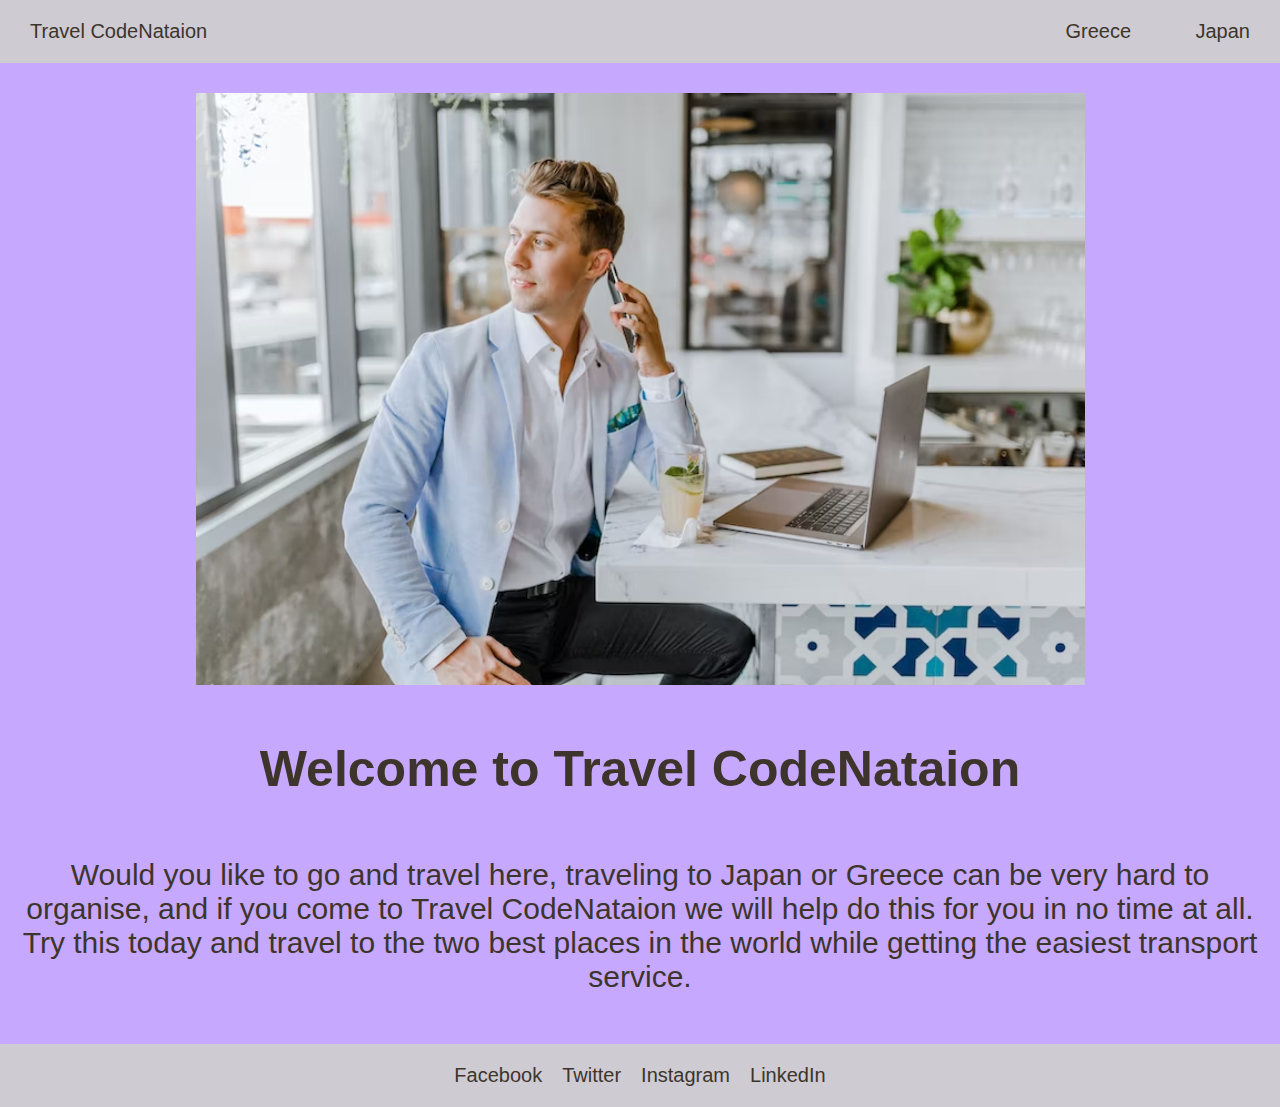
==== index.html @ 9d814d90 "Added Before Antonys files" ====
<!DOCTYPE html>
<html lang="en">
<head>
    <meta charset="UTF-8">
    <meta http-equiv="X-UA-Compatible" content="IE=edge">
    <meta name="viewport" content="width=device-width, initial-scale=1.0">
    <title>Travel CodeNataion Home Page</title>
    <link rel="stylesheet" href="index.css"/>
</head>
<body>
    <nav class="nav-container">
        <ul class="nav-left">
            <li><a href="index.html">Travel CodeNataion</a></li>
        </ul>
        <ul class="nav-right">
            <li><a href="Second-Page-Greece.html">Greece</a></li>
            <li><a href="Third-Page-Japan.html">Japan</a></li>
        </ul>
    </nav>
    <section>
        <div class="images">
            <img src="images/image-homepage.avif" alt="A person holding a phone in a office room." />
        </div>
    </section>
    <section>
        <h1>Welcome to Travel CodeNataion</h1>
        <p>Would you like to go and travel here, traveling to Japan or Greece can be very hard to organise, and if you come to Travel CodeNataion we will help do this for you in no time at all. Try this today and travel to the two best places in the world while getting the easiest transport service.</p>
    </section>
    <footer>
        <a href="#">Facebook</a>
        <a href="#">Twitter</a>
        <a href="#">Instagram</a>
        <a href="#">LinkedIn</a>
    </footer>
</body>
</html>
---- index.css ----
*{
    background-color: #C6A8FF;
    box-sizing: border-box;
    margin: 0;
    padding: 0;
    color: chocolate;
    font-family: 'Gill Sans', 'Gill Sans MT', Calibri, 'Trebuchet MS', sans-serif;
}
/* #1E1201 (Dark Chocolate), 3D352B (Dark Lava), #F2A541 (Yellow Orange), #C6A8FF (Mauve), #CECBD3 (Lavander Grey) */
/* body{
    background-color: #C6A8FF;
} */

.nav-container{
    display: flex;
    flex-wrap: wrap;
    color: #3D352B;
    background-color: #CECBD3;
    justify-content: space-between;
    /* color: #3D352B; */
}

.nav-left, .nav-right{
    list-style-type: none;
    color: #3D352B;
    background-color: #CECBD3;
    /* flex-flow: column wrap;
    align-content: space-between; */
}

.nav-left li, .nav-right li{
    display: inline-block;
    color: #3D352B;
    background-color: #CECBD3;
}
.nav-left li a, .nav-right li a{
    display: block;    
    padding: 20px 30px;
    width: 100%;
    height: 100%;
    text-align: right;
    color: #3D352B;
    background-color: #CECBD3;
    text-decoration: none;
}

h1{
    font-size: 50px;
    color: #3D352B;
    background-color: #C6A8FF;
    margin: 40px 0;
    justify-content: center;
    text-align: center;

}

p{
    background-color: #C6A8FF;
    font-size: 30px;
    text-align: center;
    color: #3D352B;
    margin: 10px 0 30px 0;
    padding: 20px;
}

img{
    width: 70%;
    object-fit: cover;
}


.images{
    background-color: #C6A8FF;
    display: flex;
    justify-content: center;
    align-content: center;
    margin: 15px 5px;
}

.images img{
    align-items: center;
    margin: 15px;
}

footer, a{
    text-decoration: none;
    display: flex;
    flex-wrap: wrap;
    justify-content: center;
    align-items: center;
    align-content: space-around;
    color: #3D352B;
    background-color: #CECBD3;
    padding: 10px;
    font-size: 20px;
}
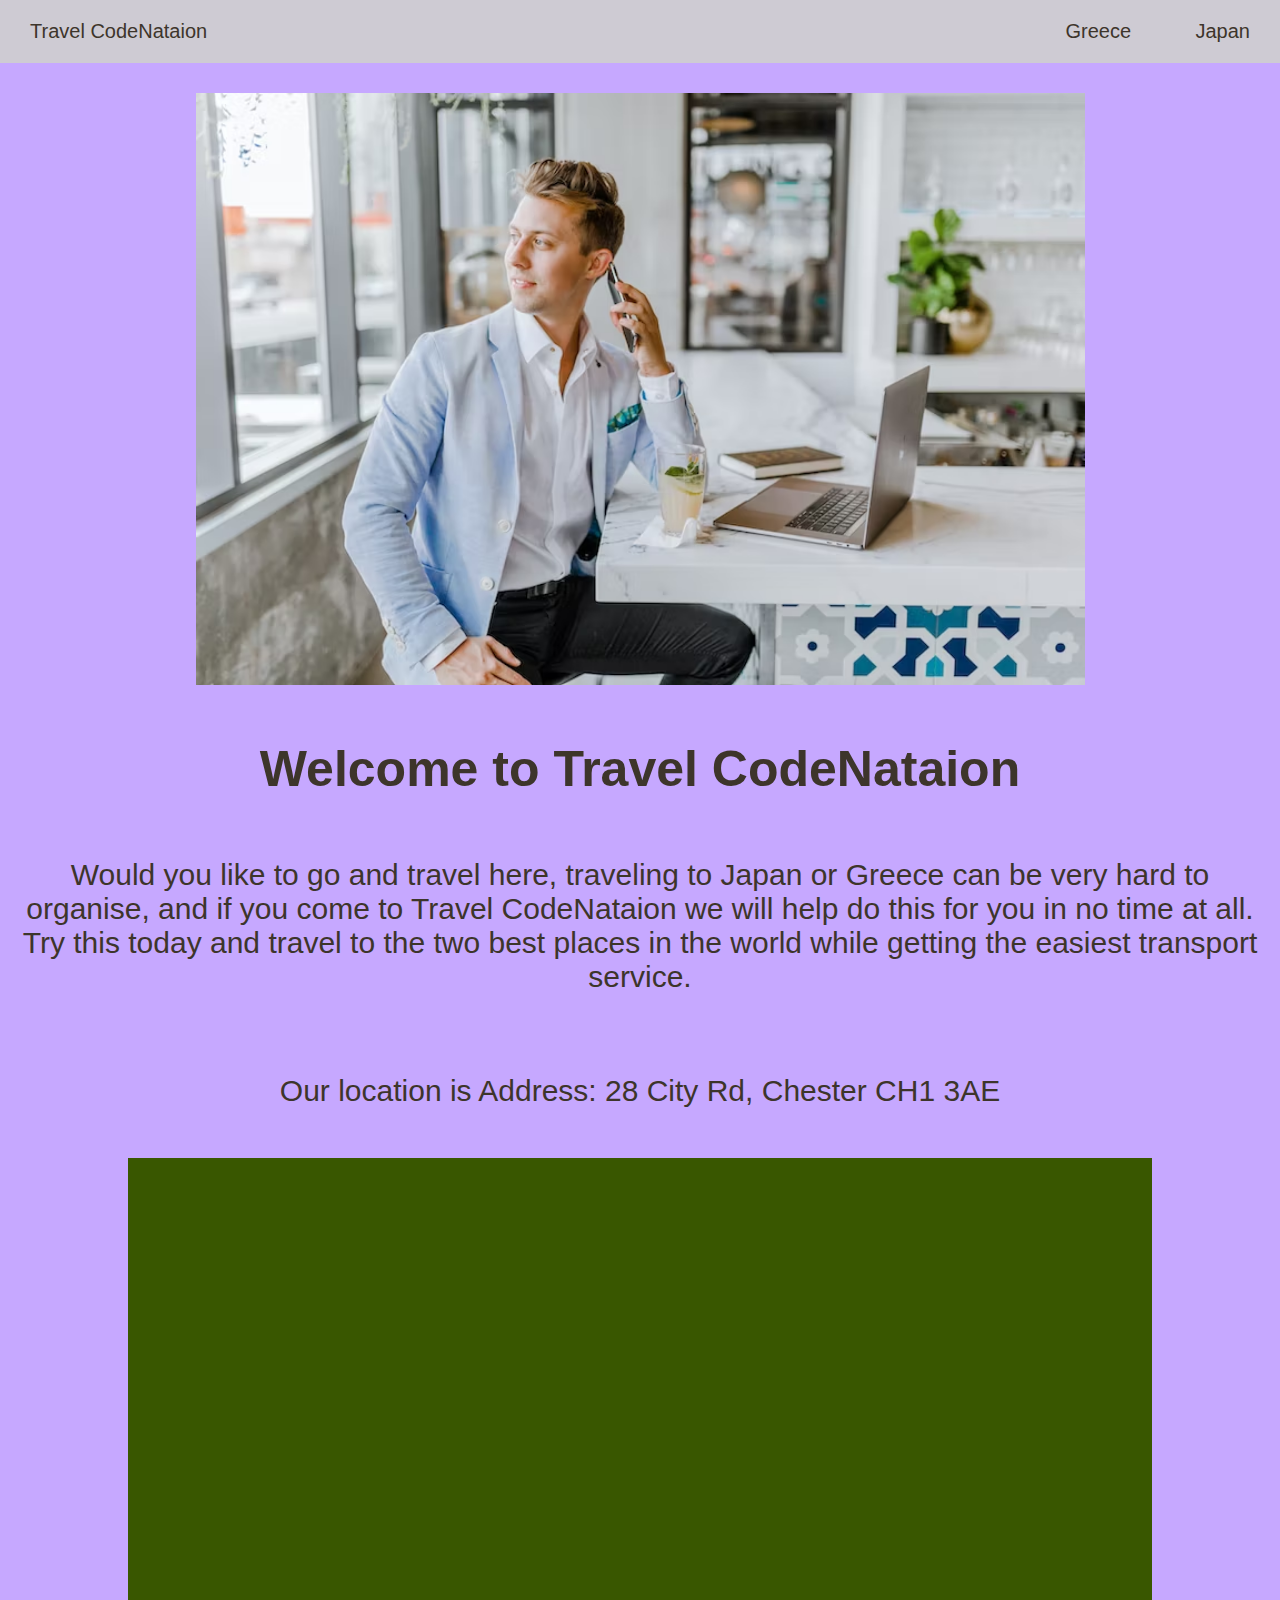
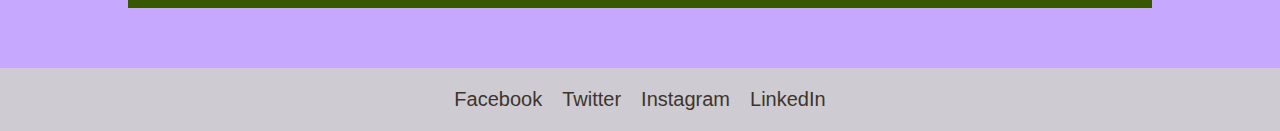
==== commit 70c1b42d: "Added Adjustments for Japans css and created new section for index location." ====
--- a/index.html
+++ b/index.html
@@ -26,6 +26,12 @@
         <h1>Welcome to Travel CodeNataion</h1>
         <p>Would you like to go and travel here, traveling to Japan or Greece can be very hard to organise, and if you come to Travel CodeNataion we will help do this for you in no time at all. Try this today and travel to the two best places in the world while getting the easiest transport service.</p>
     </section>
+    <section>
+        <div class="loc_map">
+            <p>Our location is Address: 28 City Rd, Chester CH1 3AE</p>
+            <iframe src="https://www.google.com/maps/embed?pb=!1m18!1m12!1m3!1d2390.3936881225914!2d-2.8837188842128545!3d53.19285537994719!2m3!1f0!2f0!3f0!3m2!1i1024!2i768!4f13.1!3m3!1m2!1s0x487add500552d7c7%3A0xd876ee37dd0b7711!2s28%20City%20Rd%2C%20Chester%20CH1%203AE!5e0!3m2!1sen!2suk!4v1675171124484!5m2!1sen!2suk" width="600" height="450" style="border:0;" allowfullscreen="" loading="lazy" referrerpolicy="no-referrer-when-downgrade"></iframe>
+        </div>
+    </section>
     <footer>
         <a href="#">Facebook</a>
         <a href="#">Twitter</a>
--- a/index.css
+++ b/index.css
@@ -10,6 +10,21 @@
 /* body{
     background-color: #C6A8FF;
 } */
+
+.loc_map{
+    display: flex;
+    flex-direction: column;
+    justify-content: center;
+    align-items: center;
+    text-align: center;
+    flex-wrap: nowrap;
+    margin: 10px 0 60px 0;
+}
+iframe{
+    /* height: 80%; */
+    width: 80%;
+    filter: invert(100%);
+}
 
 .nav-container{
     display: flex;
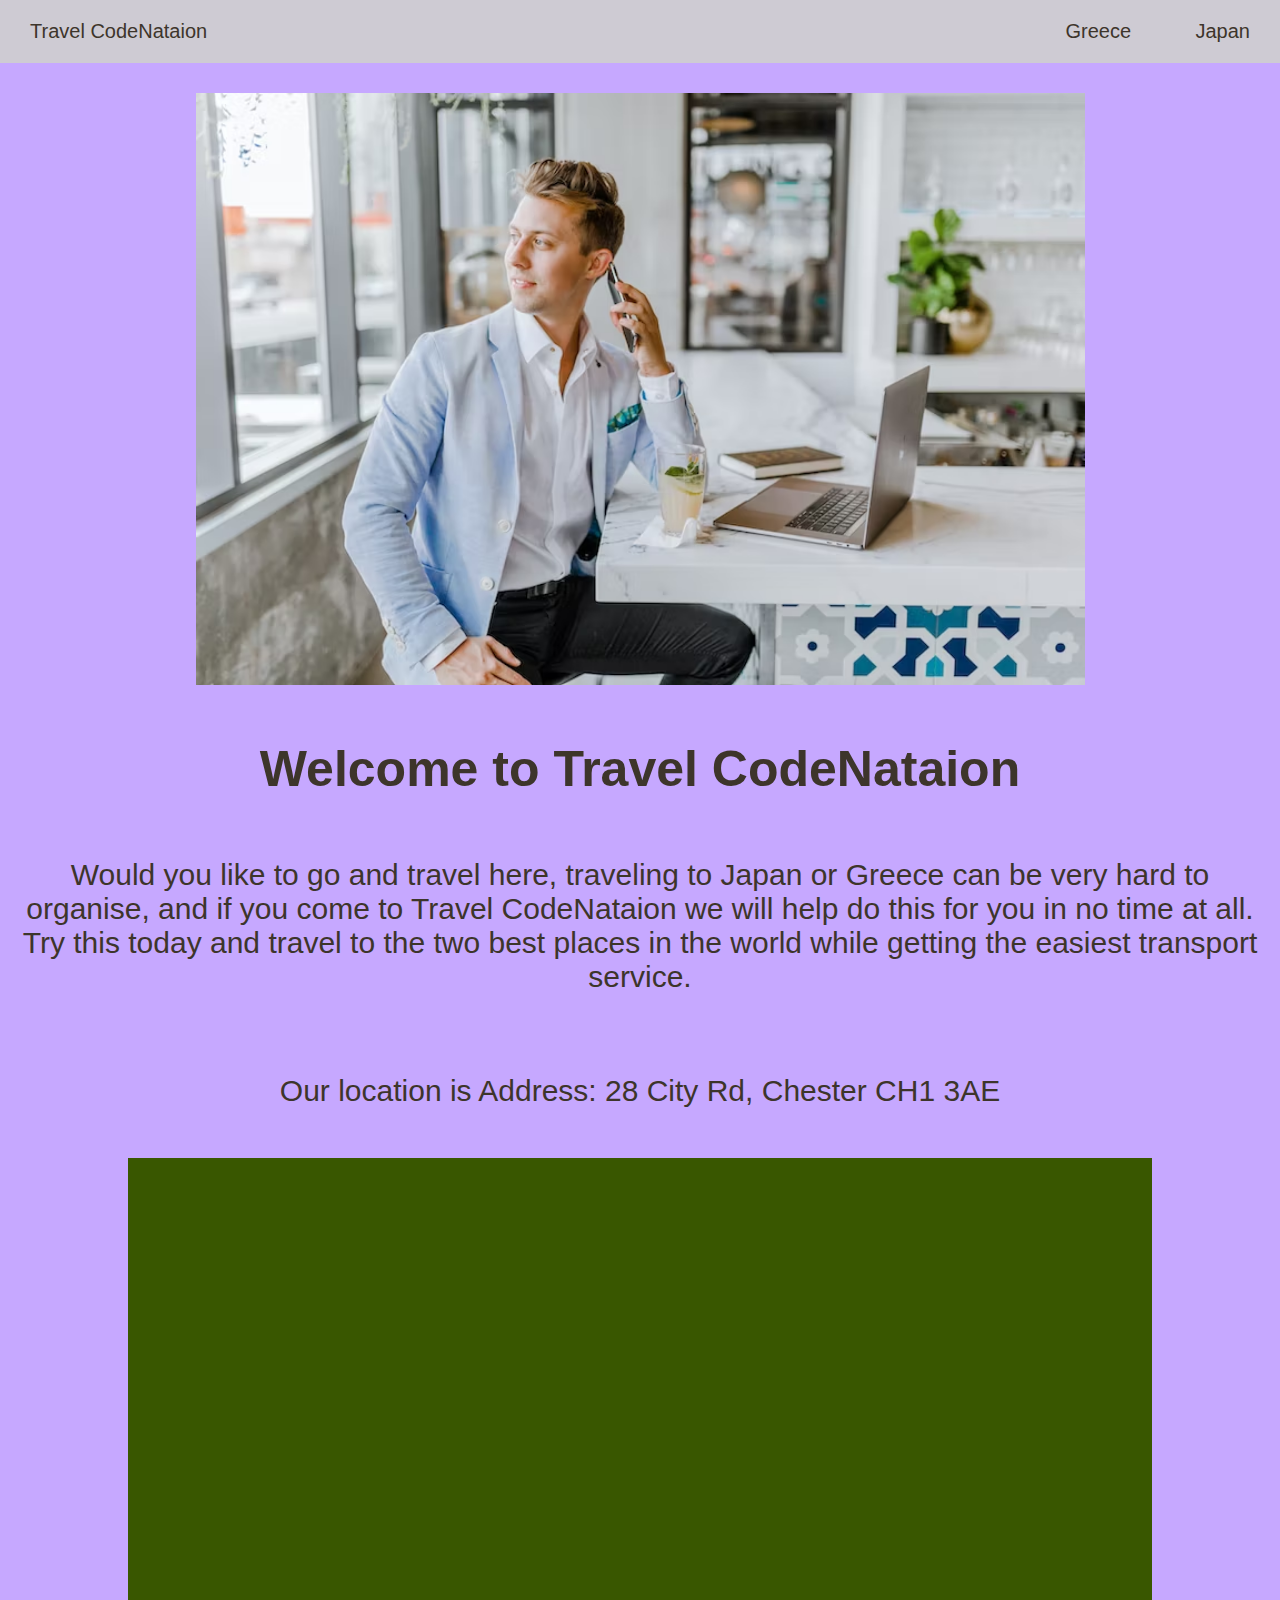
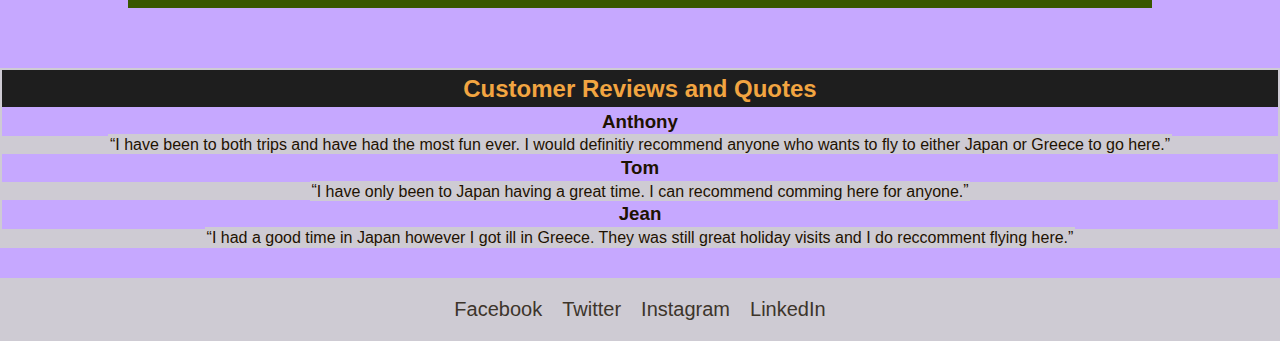
==== commit ae76eb84: "Added customer quotes and reviews index html css created." ====
--- a/index.html
+++ b/index.html
@@ -32,6 +32,17 @@
             <iframe src="https://www.google.com/maps/embed?pb=!1m18!1m12!1m3!1d2390.3936881225914!2d-2.8837188842128545!3d53.19285537994719!2m3!1f0!2f0!3f0!3m2!1i1024!2i768!4f13.1!3m3!1m2!1s0x487add500552d7c7%3A0xd876ee37dd0b7711!2s28%20City%20Rd%2C%20Chester%20CH1%203AE!5e0!3m2!1sen!2suk!4v1675171124484!5m2!1sen!2suk" width="600" height="450" style="border:0;" allowfullscreen="" loading="lazy" referrerpolicy="no-referrer-when-downgrade"></iframe>
         </div>
     </section>
+    <section>
+        <div class="reviews_nav">
+            <h2>Customer Reviews and Quotes</h2>
+            <h3>Anthony</h3>
+                <q>I have been to both trips and have had the most fun ever. I would definitiy recommend anyone who wants to fly to either Japan or Greece to go here.</q>
+            <h3>Tom</h3>
+            <q>I have only been to Japan having a great time. I can recommend comming here for anyone.</q>
+            <h3>Jean</h3>
+            <q>I had a good time in Japan however I got ill in Greece. They was still great holiday visits and I do reccomment flying here.</q>
+        </div>
+    </section>
     <footer>
         <a href="#">Facebook</a>
         <a href="#">Twitter</a>
--- a/index.css
+++ b/index.css
@@ -97,6 +97,33 @@
     margin: 15px;
 }
 
+.reviews_nav {
+    color: #3D352B;
+    background-color: #CECBD3;
+    padding: 0.1rem;
+    text-align: center;
+    padding: 0.1;
+    margin-bottom: 30px;
+}
+
+.reviews_nav h2  {
+    color: #F2A541;
+    background-color: #1e1e1e;
+    padding: 0.3rem;
+}
+
+h3{
+    color: #1E1201;
+    text-align: center;
+    padding: 0.2rem;
+}
+
+q {
+    color: #1E1201;
+    background-color: #CECBD3;
+    padding: 0.1rem;
+}
+
 footer, a{
     text-decoration: none;
     display: flex;
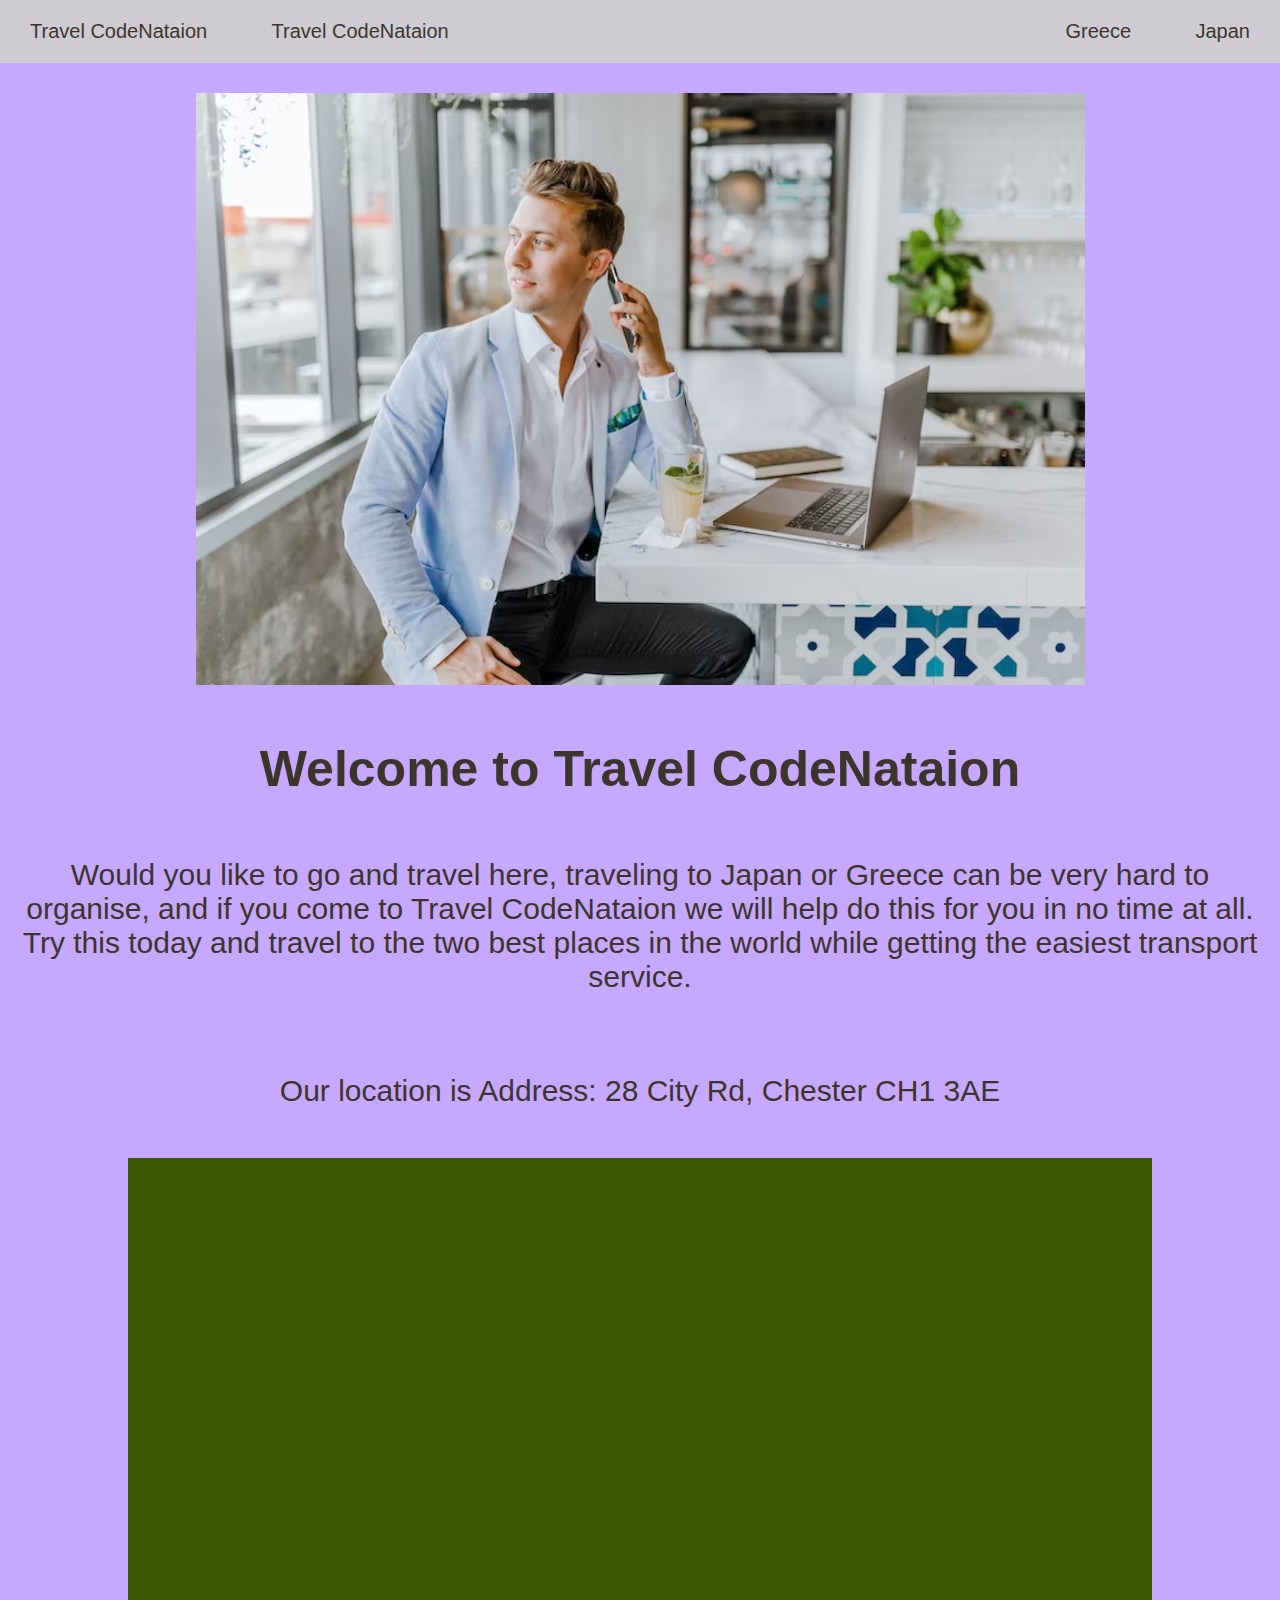
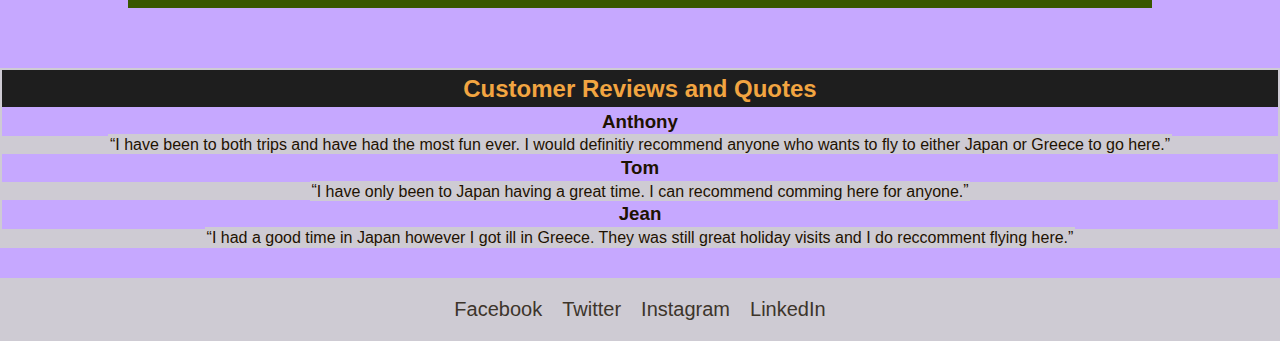
==== commit 58107b5c: "Added customer quotes and reviews index html css created." ====
--- a/index.html
+++ b/index.html
@@ -11,6 +11,7 @@
     <nav class="nav-container">
         <ul class="nav-left">
             <li><a href="index.html">Travel CodeNataion</a></li>
+            <li><a href="About-Page.html">Travel CodeNataion</a></li>
         </ul>
         <ul class="nav-right">
             <li><a href="Second-Page-Greece.html">Greece</a></li>
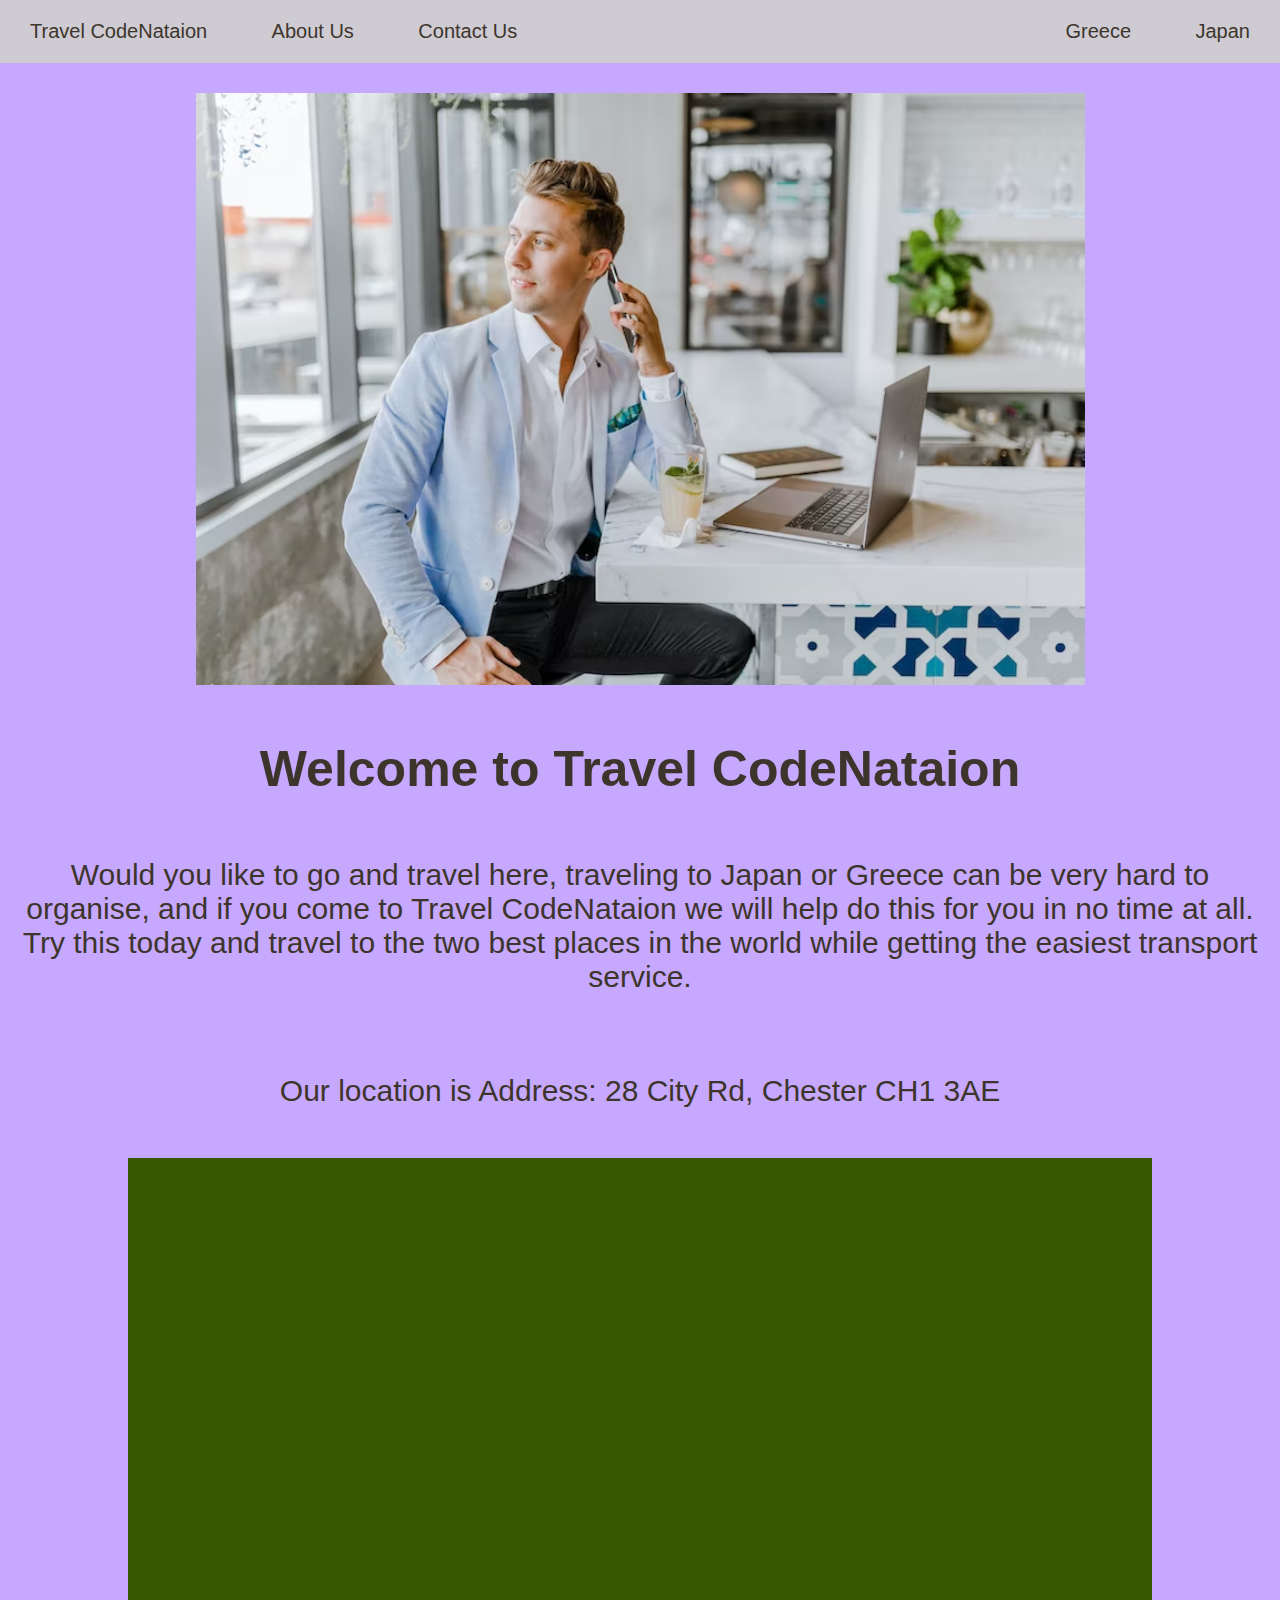
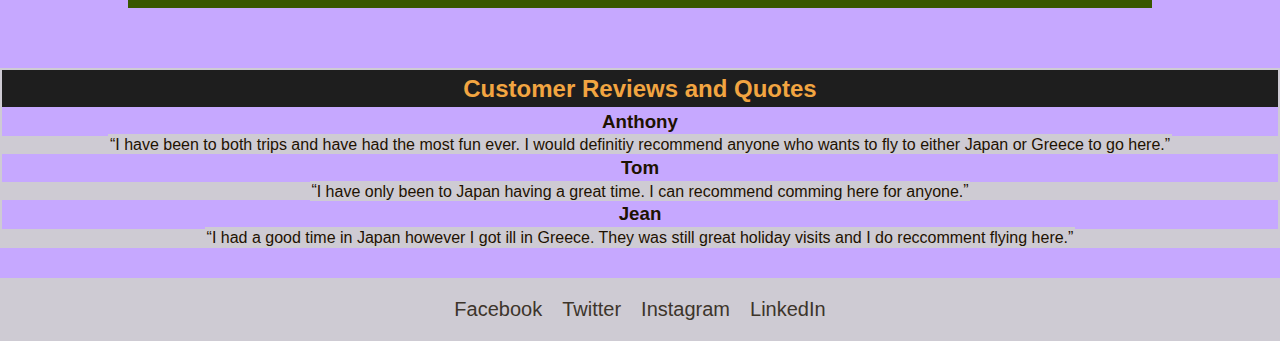
==== commit 49541da6: "Added form" ====
--- a/index.html
+++ b/index.html
@@ -11,7 +11,8 @@
     <nav class="nav-container">
         <ul class="nav-left">
             <li><a href="index.html">Travel CodeNataion</a></li>
-            <li><a href="About-Page.html">Travel CodeNataion</a></li>
+            <li><a href="About-Page.html">About Us</a></li>
+            <li><a href="Contact-Page.html">Contact Us</a></li>
         </ul>
         <ul class="nav-right">
             <li><a href="Second-Page-Greece.html">Greece</a></li>
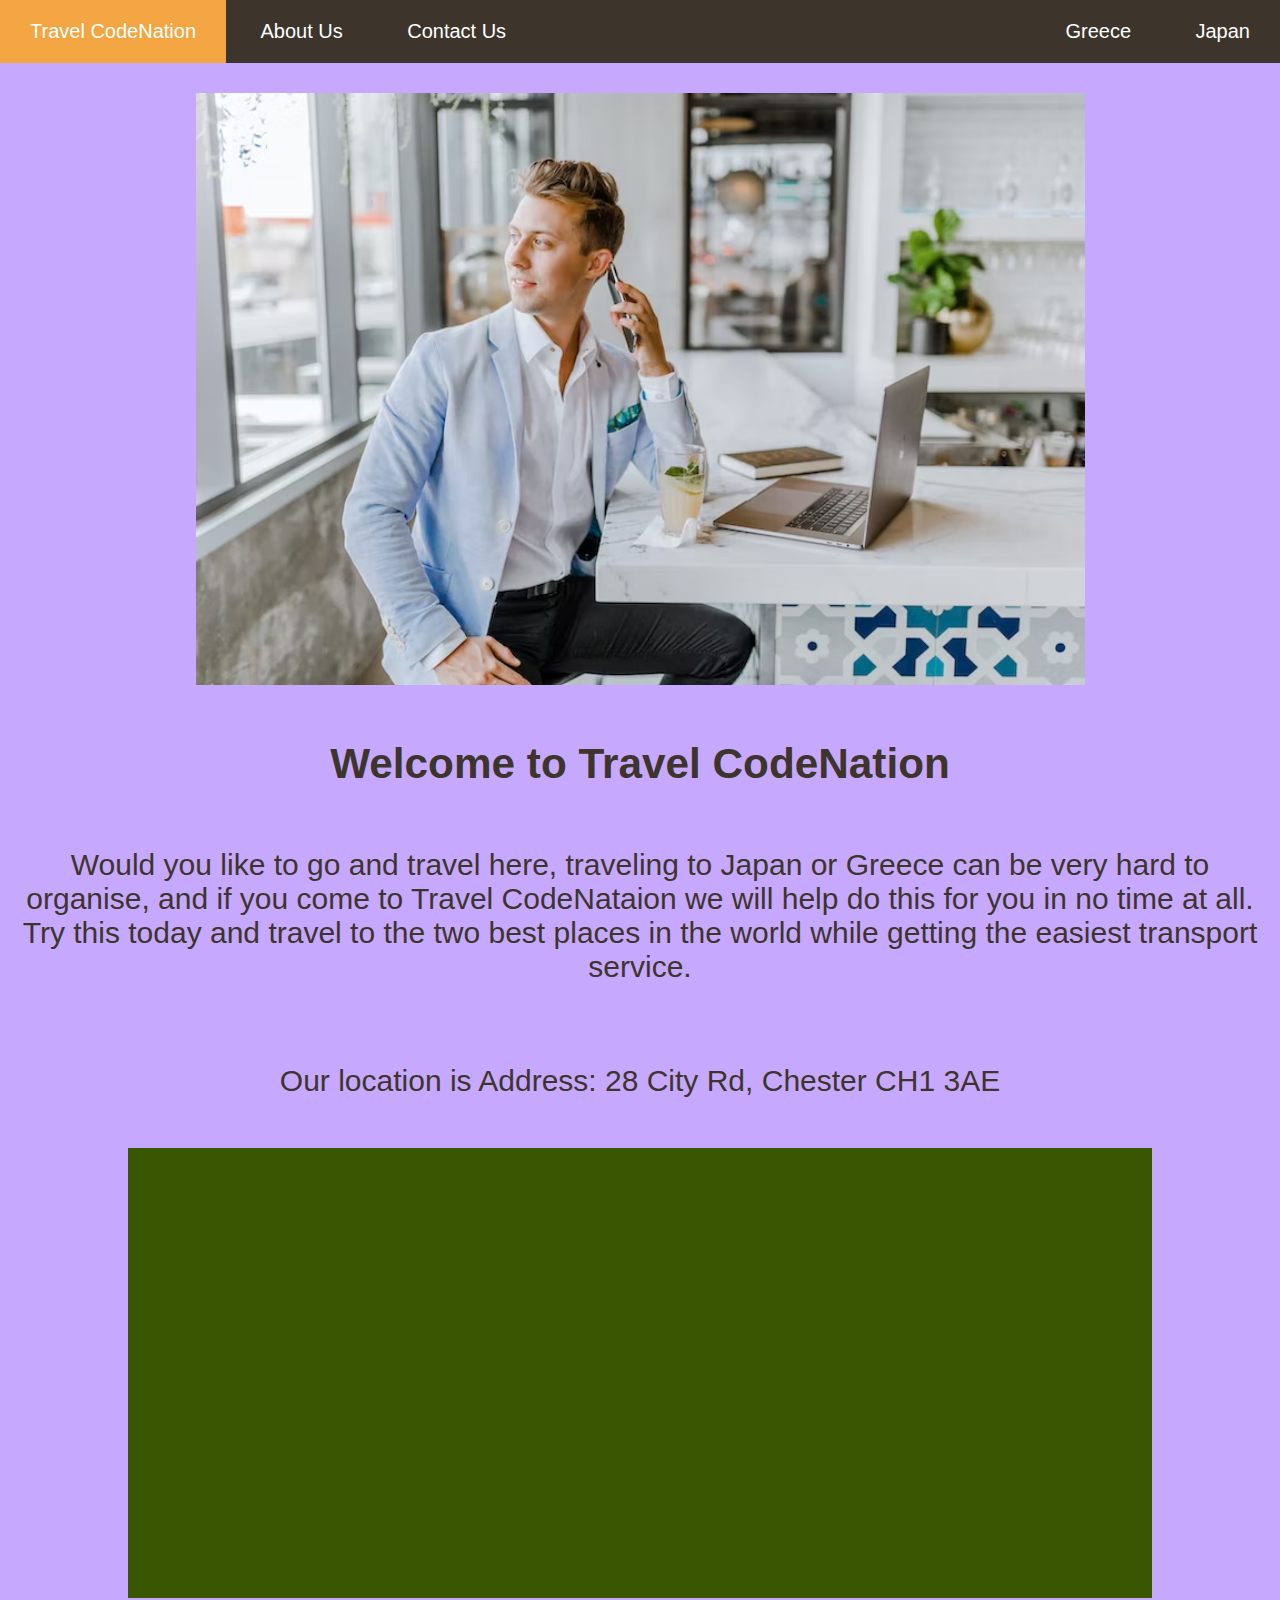
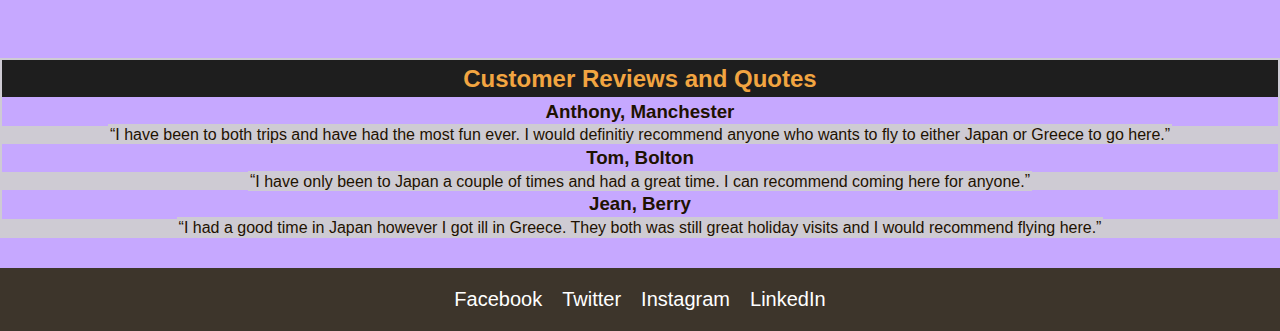
==== commit 24c7e549: "Added merged Anothonys all html and css adjustments READY FOR GITHUB" ====
--- a/index.html
+++ b/index.html
@@ -10,7 +10,7 @@
 <body>
     <nav class="nav-container">
         <ul class="nav-left">
-            <li><a href="index.html">Travel CodeNataion</a></li>
+            <li><a href="index.html">Travel CodeNation</a></li>
             <li><a href="About-Page.html">About Us</a></li>
             <li><a href="Contact-Page.html">Contact Us</a></li>
         </ul>
@@ -25,7 +25,7 @@
         </div>
     </section>
     <section>
-        <h1>Welcome to Travel CodeNataion</h1>
+        <h1>Welcome to Travel CodeNation</h1>
         <p>Would you like to go and travel here, traveling to Japan or Greece can be very hard to organise, and if you come to Travel CodeNataion we will help do this for you in no time at all. Try this today and travel to the two best places in the world while getting the easiest transport service.</p>
     </section>
     <section>
@@ -37,12 +37,12 @@
     <section>
         <div class="reviews_nav">
             <h2>Customer Reviews and Quotes</h2>
-            <h3>Anthony</h3>
+            <h3>Anthony, Manchester</h3>
                 <q>I have been to both trips and have had the most fun ever. I would definitiy recommend anyone who wants to fly to either Japan or Greece to go here.</q>
-            <h3>Tom</h3>
-            <q>I have only been to Japan having a great time. I can recommend comming here for anyone.</q>
-            <h3>Jean</h3>
-            <q>I had a good time in Japan however I got ill in Greece. They was still great holiday visits and I do reccomment flying here.</q>
+            <h3>Tom, Bolton</h3>
+                <q>I have only been to Japan a couple of times and had a great time. I can recommend coming here for anyone.</q>
+            <h3>Jean, Berry</h3>
+                <q>I had a good time in Japan however I got ill in Greece. They both was still great holiday visits and I would recommend flying here.</q>
         </div>
     </section>
     <footer>
--- a/index.css
+++ b/index.css
@@ -29,44 +29,53 @@
 .nav-container{
     display: flex;
     flex-wrap: wrap;
-    color: #3D352B;
-    background-color: #CECBD3;
+    color: white;
+    background-color: #3D352B;
     justify-content: space-between;
     /* color: #3D352B; */
 }
 
 .nav-left, .nav-right{
     list-style-type: none;
-    color: #3D352B;
-    background-color: #CECBD3;
+    color: white;
+    background-color: #3D352B;
+    text-align: center;
     /* flex-flow: column wrap;
     align-content: space-between; */
 }
 
 .nav-left li, .nav-right li{
     display: inline-block;
-    color: #3D352B;
-    background-color: #CECBD3;
+    color: white;
+    background-color: #3D352B;
 }
+
 .nav-left li a, .nav-right li a{
     display: block;    
     padding: 20px 30px;
     width: 100%;
     height: 100%;
-    text-align: right;
-    color: #3D352B;
-    background-color: #CECBD3;
+    text-align: center;
+    color: white;
+    background-color: #3D352B;
     text-decoration: none;
 }
 
+.nav-left li a:hover{
+    background-color: #F2A541;
+}    
+
+.nav-right li a:hover{
+    background-color: #F2A541;
+}
+
 h1{
-    font-size: 50px;
+    font-size: 4.7vh;
     color: #3D352B;
     background-color: #C6A8FF;
     margin: 40px 0;
     justify-content: center;
     text-align: center;
-
 }
 
 p{
@@ -131,8 +140,31 @@
     justify-content: center;
     align-items: center;
     align-content: space-around;
-    color: #3D352B;
-    background-color: #CECBD3;
+    color: white;
+    background-color: #3D352B;
     padding: 10px;
     font-size: 20px;
+}
+
+footer a:hover{
+    background-color: #F2A541;
+}
+
+@media only screen and (max-width: 600px){ 
+    /* *{
+        margin: 0;
+    } */
+    .nav-container, .nav-left, .nav-right{
+        contain: content;
+        /* flex-shrink: inherit; */
+        /* padding: 0;
+        margin: auto;*/
+    } 
+    h1{
+        font-size: 20px;
+    }
+    p{
+        font-size: 15px;
+    }
+    
 }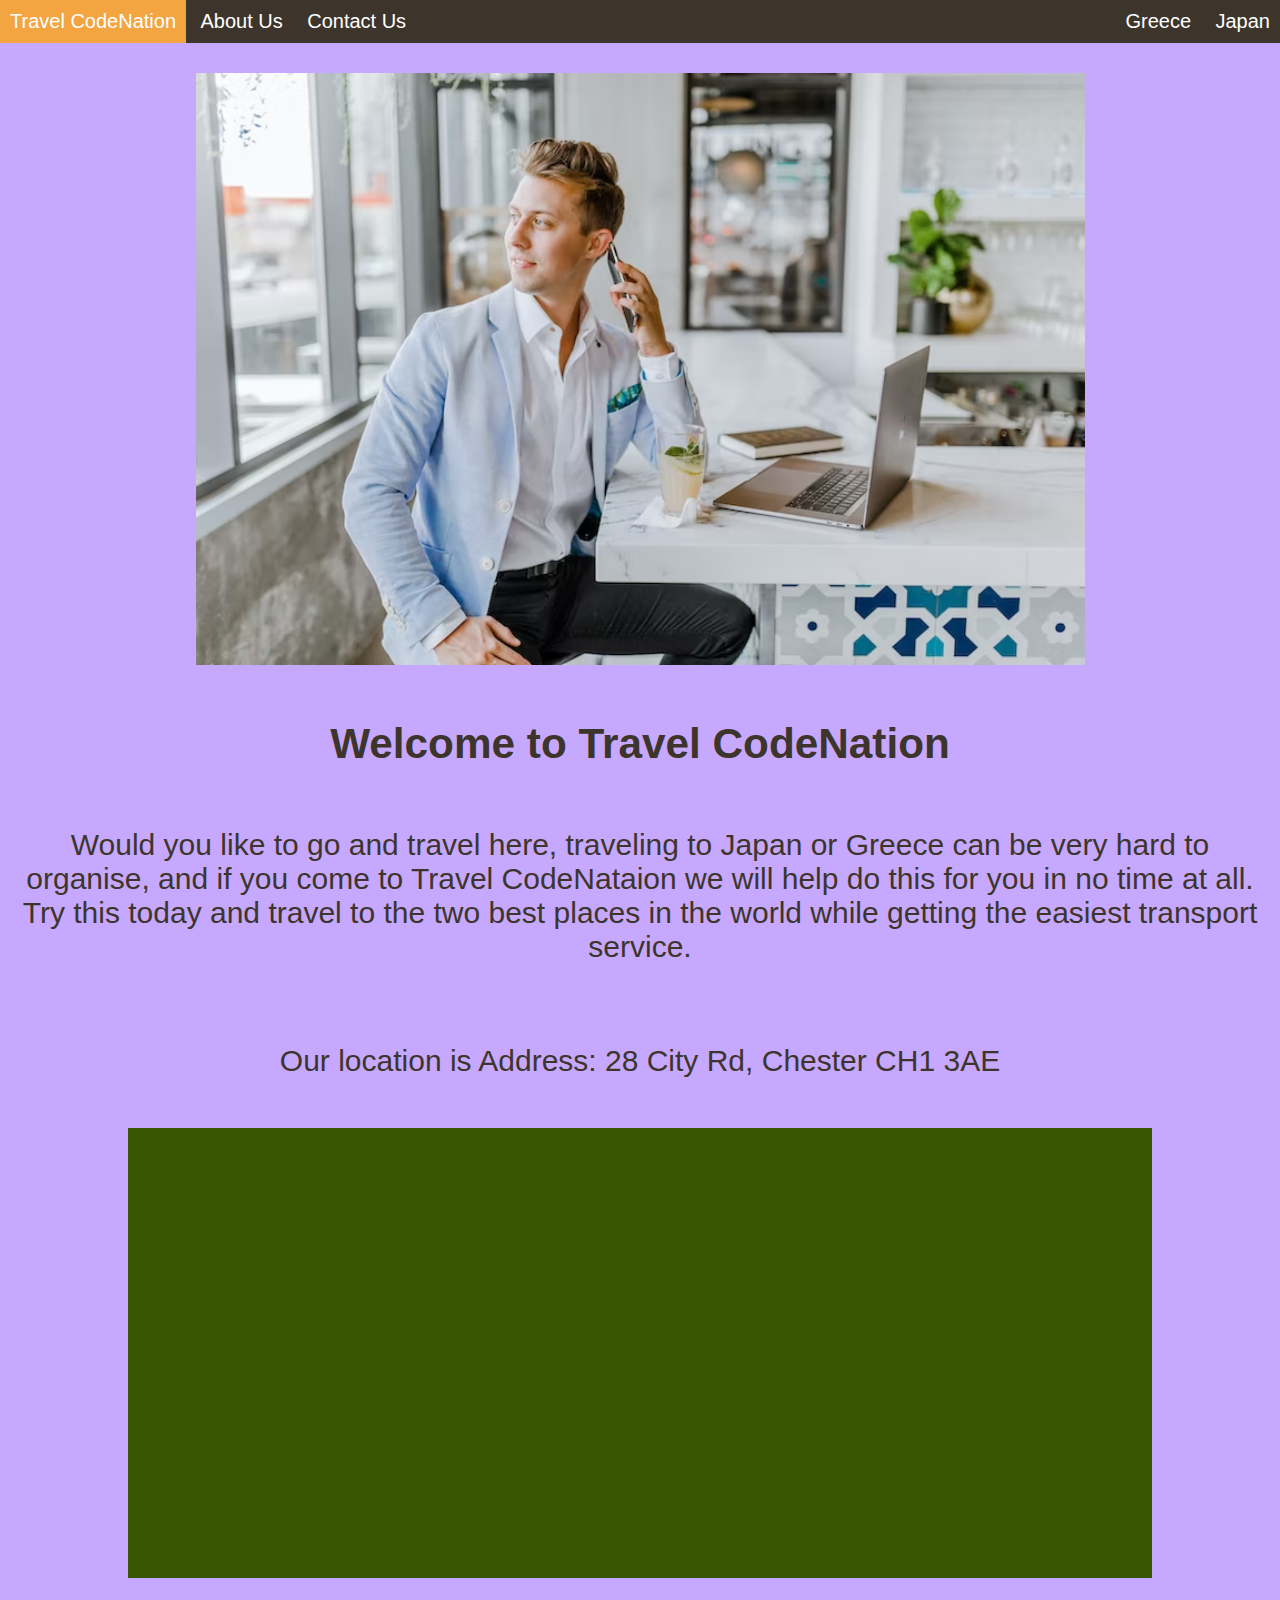
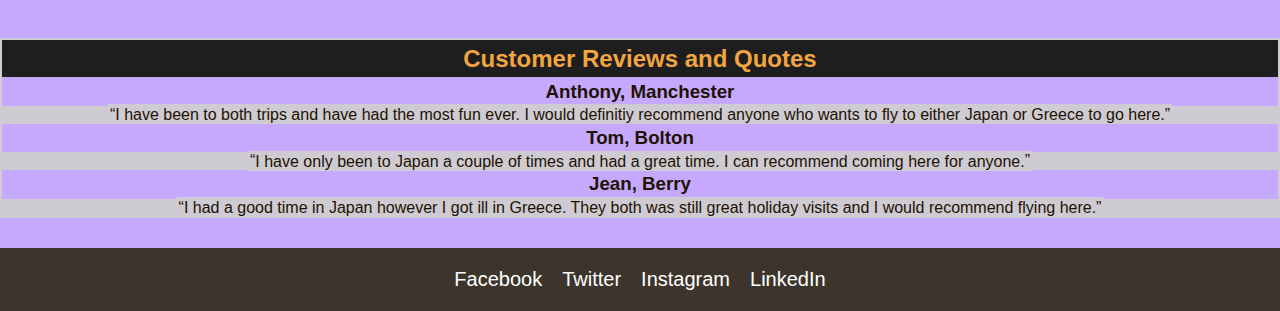
==== commit 549b5e70: "Added a Code cleansing" ====
--- a/index.html
+++ b/index.html
@@ -8,17 +8,19 @@
     <link rel="stylesheet" href="index.css"/>
 </head>
 <body>
-    <nav class="nav-container">
-        <ul class="nav-left">
-            <li><a href="index.html">Travel CodeNation</a></li>
-            <li><a href="About-Page.html">About Us</a></li>
-            <li><a href="Contact-Page.html">Contact Us</a></li>
-        </ul>
-        <ul class="nav-right">
-            <li><a href="Second-Page-Greece.html">Greece</a></li>
-            <li><a href="Third-Page-Japan.html">Japan</a></li>
-        </ul>
-    </nav>
+    <section>
+        <nav class="nav-container">
+            <ul class="nav-left">
+                <li><a href="index.html">Travel CodeNation</a></li>
+                <li><a href="About-Page.html">About Us</a></li>
+                <li><a href="Contact-Page.html">Contact Us</a></li>
+            </ul>
+            <ul class="nav-right">
+                <li><a href="Second-Page-Greece.html">Greece</a></li>
+                <li><a href="Third-Page-Japan.html">Japan</a></li>
+            </ul>
+        </nav>
+        </section>
     <section>
         <div class="images">
             <img src="images/image-homepage.avif" alt="A person holding a phone in a office room." />
--- a/index.css
+++ b/index.css
@@ -6,10 +6,8 @@
     color: chocolate;
     font-family: 'Gill Sans', 'Gill Sans MT', Calibri, 'Trebuchet MS', sans-serif;
 }
+
 /* #1E1201 (Dark Chocolate), 3D352B (Dark Lava), #F2A541 (Yellow Orange), #C6A8FF (Mauve), #CECBD3 (Lavander Grey) */
-/* body{
-    background-color: #C6A8FF;
-} */
 
 .loc_map{
     display: flex;
@@ -20,8 +18,8 @@
     flex-wrap: nowrap;
     margin: 10px 0 60px 0;
 }
+
 iframe{
-    /* height: 80%; */
     width: 80%;
     filter: invert(100%);
 }
@@ -32,7 +30,6 @@
     color: white;
     background-color: #3D352B;
     justify-content: space-between;
-    /* color: #3D352B; */
 }
 
 .nav-left, .nav-right{
@@ -40,19 +37,17 @@
     color: white;
     background-color: #3D352B;
     text-align: center;
-    /* flex-flow: column wrap;
-    align-content: space-between; */
 }
 
 .nav-left li, .nav-right li{
     display: inline-block;
-    color: white;
-    background-color: #3D352B;
+    color: #3D352B;
+    background-color: #CECBD3;
 }
 
 .nav-left li a, .nav-right li a{
-    display: block;    
-    padding: 20px 30px;
+    display: block;
+    justify-content: center;
     width: 100%;
     height: 100%;
     text-align: center;
@@ -151,14 +146,8 @@
 }
 
 @media only screen and (max-width: 600px){ 
-    /* *{
-        margin: 0;
-    } */
     .nav-container, .nav-left, .nav-right{
         contain: content;
-        /* flex-shrink: inherit; */
-        /* padding: 0;
-        margin: auto;*/
     } 
     h1{
         font-size: 20px;
